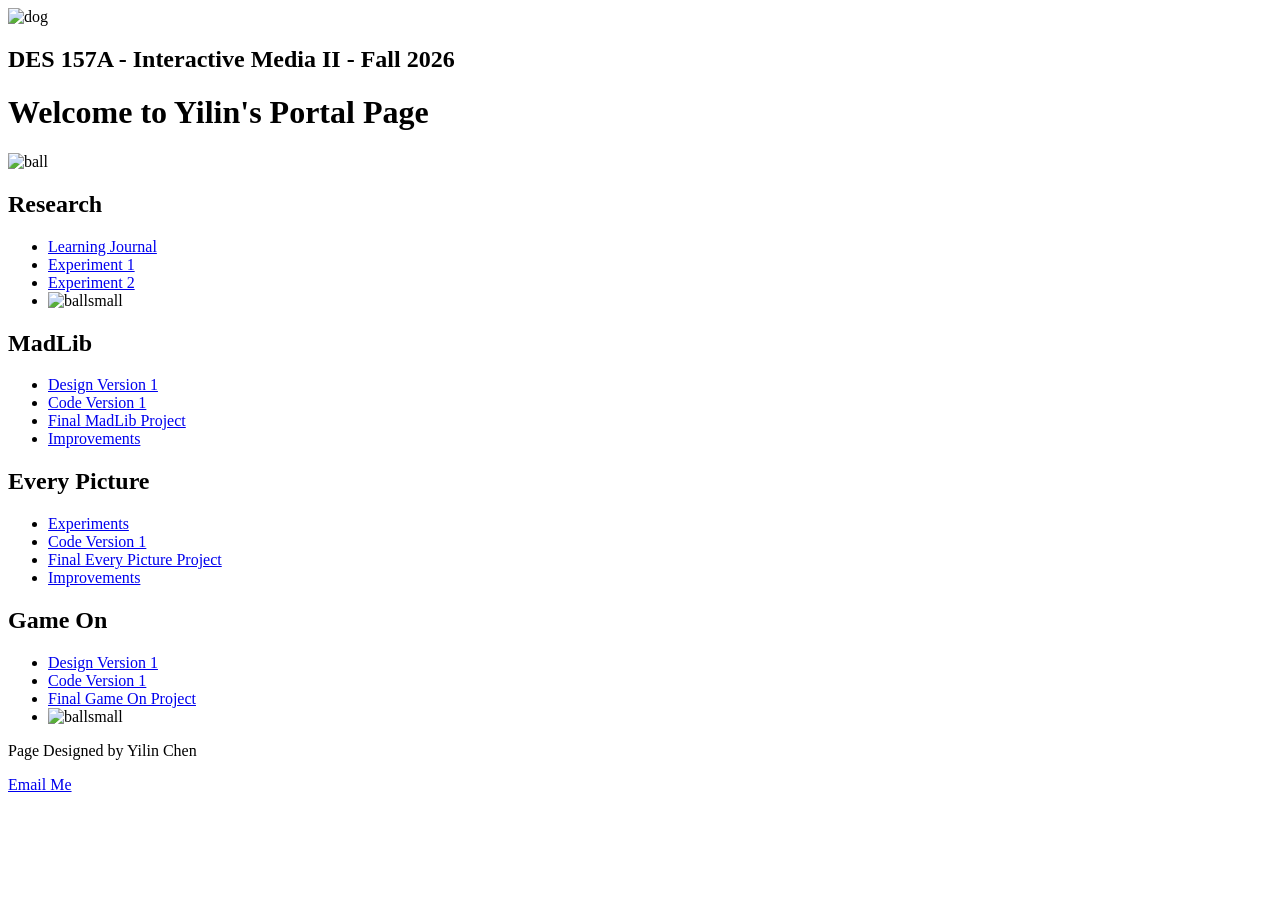
==== index.html @ de07341b "everypicture" ====
<!DOCTYPE html>
<html lang="en">
<head>
    <meta charset="UTF-8">
    <meta name="viewport" content="width=device-width, initial-scale=1.0">
    <title>Portal Page for DES 157A</title>


    <!-- normalize -->
    <link href="https://cdnjs.cloudflare.com/ajax/libs/normalize/8.0.1/normalize.min.css" rel="stylesheet">


    <!-- google fonts -->
    <link rel="preconnect" href="https://fonts.googleapis.com">
    <link rel="preconnect" href="https://fonts.gstatic.com" crossorigin>
    <link href="https://fonts.googleapis.com/css2?family=Chivo:ital,wght@0,100..900;1,100..900&family=Gluten:wght@100..900&display=swap" rel="stylesheet">


    <!-- stylesheet -->
     <link rel="stylesheet" href="style.css">
</head>
<body>
    <header>
        <div id="banner">
            
            <img id="dog" src="images/dog.png" alt="dog" width="141" height="189">
            <div class="banner-headings">
                <h2>DES 157A - Interactive Media II - Fall 2026</h2>
                <h1>Welcome to Yilin's Portal Page</h1>
            </div>
            <img id="ball" src="images/ball.png" alt="ball" width="56" height="56">
        
        </div>
    </header>
    <main>
        <article>
        <h2>Research</h2>
            <ul>
                <li><a href="journal/index.html">Learning Journal</a></li>
                <li><a href="experiment/exp1.html">Experiment 1</a></li>
                <li><a href="experiment/exp2.html">Experiment 2</a></li>
                <li><img src="images/ball.png" alt="ballsmall" width="56" height="56"></li>
            </ul>
        </article>
        <article>
        <h2>MadLib</h2>
            <ul>
                <li><a href="madlibs/designcomp/designcomp.html">Design Version 1</a></li>
                <li><a href="madlibs/v1/index.html">Code Version 1</a></li>
                <li><a href="madlibs/v2-final/index.html">Final MadLib Project</a></li>
                <li><a href="madlibs/improvements/index.html">Improvements</a></li>
            </ul>
        </article>
        <article>
        <h2>Every Picture</h2>
            <ul>
                <li><a href="everypicture/experiment/index.html">Experiments</a></li>
                <li><a href="#">Code Version 1</a></li>
                <li><a href="#">Final Every Picture Project</a></li>
                <li><a href="#">Improvements</a></li>
            </ul>
        </article>
        <article>
        <h2>Game On</h2>
            <ul>
                <li><a href="#">Design Version 1</a></li>
                <li><a href="#">Code Version 1</a></li>
                <li><a href="#">Final Game On Project</a></li>
                <li><img src="images/ball.png" alt="ballsmall" width="56" height="56"></li>
            </ul>
        </article>
    </main>
<footer>
    <p>Page Designed by Yilin Chen</p>
    <p><a href="mailto:&#101;&#104;&#099;&#099;&#104;&#101;&#110;&#064;&#117;&#099;&#100;&#097;&#118;&#105;&#115;&#046;&#101;&#100;&#117;">Email Me</a></p>
</footer>
</body>
</html>
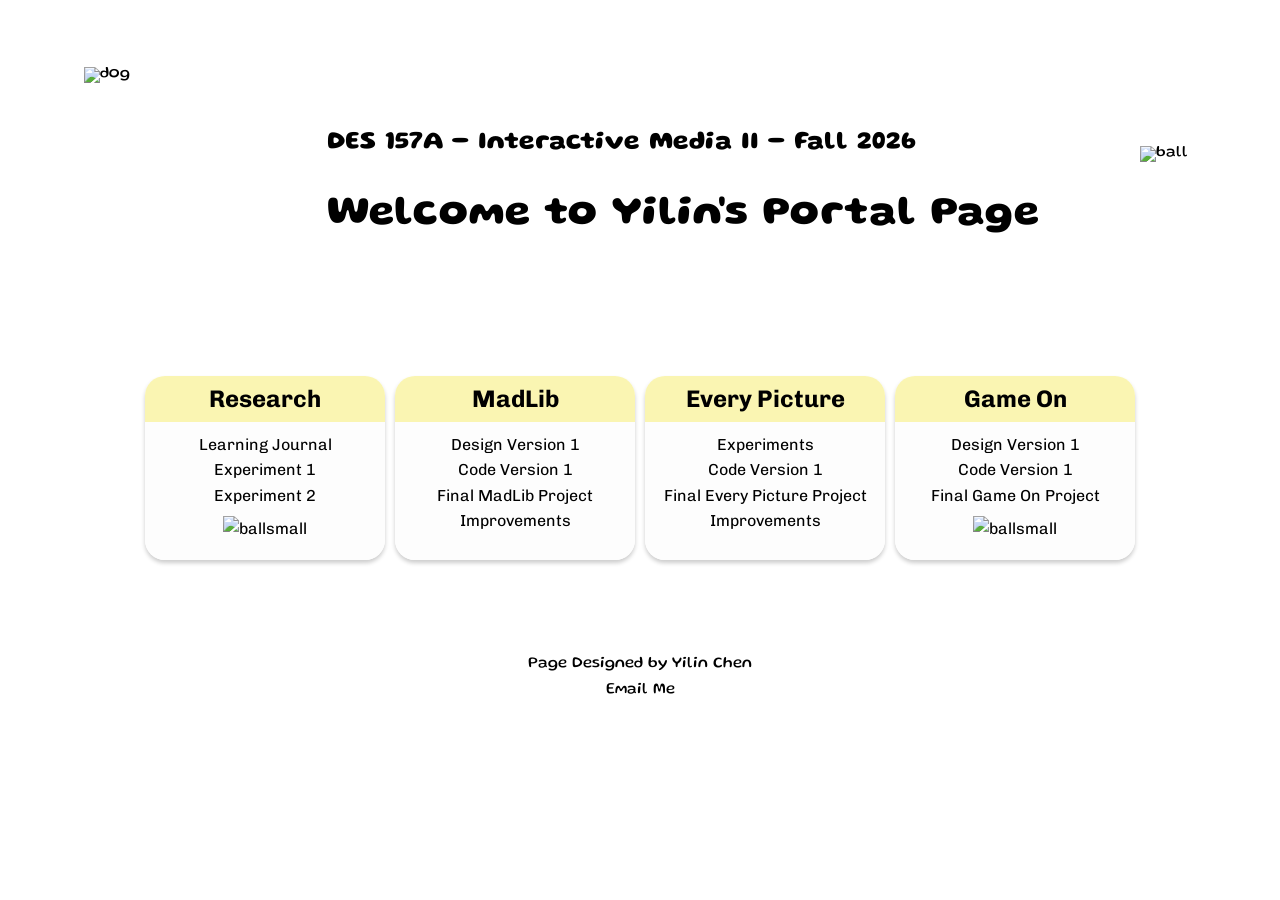
==== commit b104d738: "changes made" ====
--- a/index.html
+++ b/index.html
@@ -55,7 +55,7 @@
         <h2>Every Picture</h2>
             <ul>
                 <li><a href="everypicture/experiment/index.html">Experiments</a></li>
-                <li><a href="#">Code Version 1</a></li>
+                <li><a href="everypicture/version 1/index.html">Code Version 1</a></li>
                 <li><a href="#">Final Every Picture Project</a></li>
                 <li><a href="#">Improvements</a></li>
             </ul>
--- a/style.css
+++ b/style.css
@@ -0,0 +1,161 @@
+header, footer {
+  font-family: "Gluten", cursive;
+  font-optical-sizing: auto;
+  font-weight: 400;
+  font-style: normal;
+  font-variation-settings:
+    "slnt" 0;
+}
+header h1 {
+    font-size: 2.6em;
+}
+header h2{
+    font-size: 1.6em;
+}
+#banner {
+    max-width: 1200px;
+    display: flex;
+    flex-direction: column;
+    align-items: center;
+    justify-content: space-between;
+    margin: 0 auto;
+    padding: 0 20px 0 20px;
+}
+
+#banner img {
+    display: block;
+}
+
+.banner-headings {
+    text-align: left;
+    margin: auto;
+}
+
+main {
+  padding-top: 30px;
+  font-family: "Chivo", sans-serif;
+  font-optical-sizing: auto;
+  font-weight: 400;
+  font-style: normal;
+
+  display: grid;
+  grid-template-columns: minmax(0, 240px);
+  justify-content: center;
+  gap: 10px;
+  max-width: 1200px;
+  margin: 0 auto;
+  margin-bottom: 5%;
+  padding: 10px 10px 10px 10px;
+  box-sizing: border-box;
+}
+footer {
+    font-size: 1em;
+    text-align: center;
+    line-height: 10px;
+    
+}
+article img {
+    width: 20px;
+    height: auto;
+    padding: 8px;
+}
+body {
+    /* background-color: #e9e9e9; */
+    background-image: url('images/light-grey-terrazzo.png');
+}
+ul, article {
+    list-style-type: none;
+    padding:0;
+    margin:0;
+    text-align: center;
+    line-height: 160%;
+}
+article {
+    padding: 0;
+    border-radius: 20px;
+     box-shadow: 0 3px 4px rgba(0,0,0,0.2);
+     display: flex;
+     flex-direction: column;
+}
+article h2 {
+    background-color: #FAF5B2;
+    border-radius: 20px 20px 0 0;
+    padding-top: 10px;
+    padding-bottom: 10px;
+    margin:0;
+}
+article ul {
+    background-color: #FDFDFD;
+    border-radius: 0 0 20px 20px;
+    padding-bottom: 10px;
+    padding-top: 10px;
+    margin: 0;
+    flex: 1;
+}
+a {
+    text-decoration: none;
+    color: #000000;
+
+}
+ .banner-headings h1 {
+    margin-top: 6%;
+   }
+
+@media (min-width: 600px){
+    #banner {
+        flex-direction: row;
+        justify-content: space-between;
+        padding: 0 40px;
+    }
+    
+    #dog {
+        padding: 5% 3% 5% 3%;
+        
+    }
+    #ball {
+        padding: 5% 3% 3% 3%;
+    }
+    main {
+        grid-template-columns: repeat(4, minmax(0, 240px));
+        justify-content: center;
+        margin-top: 4%;
+    }
+#ball:hover {
+    animation: bounce 1.2s ease-in-out infinite;
+}
+@keyframes bounce {
+    0% {
+        transform: translateY(0);
+    }
+    50% {
+        transform: translateY(-100px);
+    }
+    100% {
+        transform: translateY(0);
+    }
+}
+   .banner-headings {
+    padding: 3% 2%;
+    margin: 4% 0 0 0;
+   }
+  
+   ul li a {
+    transition: all 0.2s ease-in-out;
+    color: #000000;
+   }
+   footer a {
+    transition: all 0.2s ease-in-out;
+   }
+   a:hover {
+    color:#137b95;
+    font-weight: 670;
+   }
+   article ul li {
+    padding-left: 0;
+    padding-right: 0;
+
+   }
+  footer {
+    padding-top: 10px;
+  }
+}
